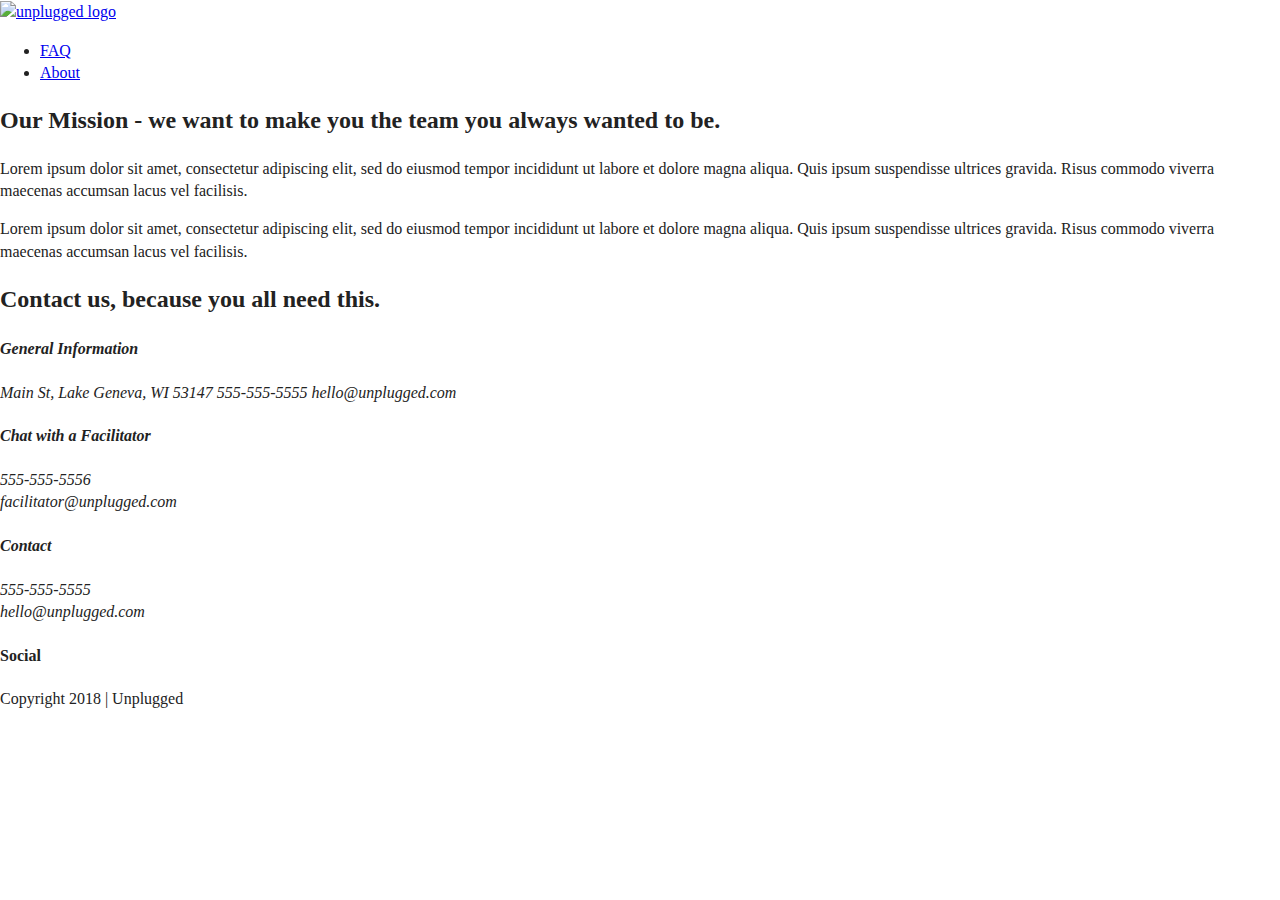
==== about/index.html @ f3791543 "updated about page" ====
<!DOCTYPE html>
<html class="no-js" lang="">
  <head>
    <meta charset="utf-8" />
    <title></title>
    <meta name="description" content="" />
    <meta name="viewport" content="width=device-width, initial-scale=1" />

    <meta property="og:title" content="" />
    <meta property="og:type" content="" />
    <meta property="og:url" content="" />
    <meta property="og:image" content="" />

    <link rel="manifest" href="../site.webmanifest" />
    <link rel="apple-touch-icon" href="../icon.png" />
    <!-- Place favicon.ico in the root directory -->

    <link rel="stylesheet" href="../css/normalize.css" />
    <link rel="stylesheet" href="../css/main.css" />

    <meta name="theme-color" content="#fafafa" />
  </head>

  <body>
    <!--[if lte IE 9]>
      <p class="browserupgrade">
        You are using an <strong>outdated</strong> browser. Please
        <a href="https://browsehappy.com/">upgrade your browser</a> to improve
        your experience and security.
      </p>
    <![endif]-->

    <!-- Add your site or application content here -->
    <header>
      <div class="content-wrapper">
        <a href="#">
          <img src="" alt="unplugged logo" />
        </a>
        <div class="header-divider"></div>
        <nav>
          <ul>
            <li><a href="../faq/index.html" target="_blank">FAQ</a></li>
            <li><a href="index.html">About</a></li>
          </ul>
        </nav>
      </div>
    </header>

    <main>
      <section class="mission">
        <div class="content-wrapper">
          <h2>
            Our Mission - we want to make you the team you always wanted to be.
          </h2>
          <div class="mission-content">
            <p>
              Lorem ipsum dolor sit amet, consectetur adipiscing elit, sed do
              eiusmod tempor incididunt ut labore et dolore magna aliqua. Quis
              ipsum suspendisse ultrices gravida. Risus commodo viverra maecenas
              accumsan lacus vel facilisis.
            </p>
            <p>
              Lorem ipsum dolor sit amet, consectetur adipiscing elit, sed do
              eiusmod tempor incididunt ut labore et dolore magna aliqua. Quis
              ipsum suspendisse ultrices gravida. Risus commodo viverra maecenas
              accumsan lacus vel facilisis.
            </p>
          </div>
        </div>
        <!-- mission content wrapper ends -->
      </section>
      <!-- contact-info -->

      <section class="map">
        <figure></figure>
      </section>

      <section class="contact-section">
        <div class="content-wrapper">
          <h2>Contact us, because you all need this.</h2>
          <address class="contact-content">
            <div>
              <h4>General Information</h4>
              <p>
                Main St, Lake Geneva, WI 53147 555-555-5555 hello@unplugged.com
              </p>
            </div>
            <div>
              <h4>Chat with a Facilitator</h4>
              <p>
                555-555-5556<br />
                facilitator@unplugged.com
              </p>
            </div>
          </address>
          <!-- contact-content div ends -->
        </div>
        <!-- contact content wrapper ends -->
      </section>
    </main>
    <!-- main wrapper -->

    <footer>
      <div class="content-wrapper">
        <div class="footer-content">
          <address class="contact">
            <h4>Contact</h4>
            <p>
              555-555-5555<br />
              hello@unplugged.com
            </p>
          </address>
          <div class="social">
            <h4>Social</h4>
            <div class="social-icons">
              <p>
                <a href="https://www.facebook.com/" target="_blank"></a>
              </p>
              <p>
                <a href="https://www.twitter.com/" target="_blank"></a>
              </p>
              <p>
                <a href="https://www.instagram.com/" target="_blank"></a>
              </p>
            </div>
          </div>
        </div>
        <!-- footer content ends -->
      </div>
      <!--footer content-wrapper ends-->
      <div class="copyright">
        <p>Copyright 2018 | Unplugged</p>
      </div>
    </footer>

    <!-- Add your site or application content here -->
    <script src="../js/vendor/modernizr-3.11.2.min.js"></script>
    <script src="../js/plugins.js"></script>
    <script src="../js/main.js"></script>

    <!-- Google Analytics: change UA-XXXXX-Y to be your site's ID. -->
    <script>
      window.ga = function () {
        ga.q.push(arguments);
      };
      ga.q = [];
      ga.l = +new Date();
      ga("create", "UA-XXXXX-Y", "auto");
      ga("set", "anonymizeIp", true);
      ga("set", "transport", "beacon");
      ga("send", "pageview");
    </script>
    <script src="https://www.google-analytics.com/analytics.js" async></script>
  </body>
</html>
---- css/main.css ----
/*! HTML5 Boilerplate v8.0.0 | MIT License | https://html5boilerplate.com/ */

/* main.css 2.1.0 | MIT License | https://github.com/h5bp/main.css#readme */
/*
 * What follows is the result of much research on cross-browser styling.
 * Credit left inline and big thanks to Nicolas Gallagher, Jonathan Neal,
 * Kroc Camen, and the H5BP dev community and team.
 */

/* ==========================================================================
   Base styles: opinionated defaults
   ========================================================================== */

html {
  color: #222;
  font-size: 1em;
  line-height: 1.4;
}

/*
 * Remove text-shadow in selection highlight:
 * https://twitter.com/miketaylr/status/12228805301
 *
 * Vendor-prefixed and regular ::selection selectors cannot be combined:
 * https://stackoverflow.com/a/16982510/7133471
 *
 * Customize the background color to match your design.
 */

::-moz-selection {
  background: #b3d4fc;
  text-shadow: none;
}

::selection {
  background: #b3d4fc;
  text-shadow: none;
}

/*
 * A better looking default horizontal rule
 */

hr {
  display: block;
  height: 1px;
  border: 0;
  border-top: 1px solid #ccc;
  margin: 1em 0;
  padding: 0;
}

/*
 * Remove the gap between audio, canvas, iframes,
 * images, videos and the bottom of their containers:
 * https://github.com/h5bp/html5-boilerplate/issues/440
 */

audio,
canvas,
iframe,
img,
svg,
video {
  vertical-align: middle;
}

/*
 * Remove default fieldset styles.
 */

fieldset {
  border: 0;
  margin: 0;
  padding: 0;
}

/*
 * Allow only vertical resizing of textareas.
 */

textarea {
  resize: vertical;
}

/* ==========================================================================
   Author's custom styles
   ========================================================================== */

/* ==========================================================================
   Helper classes
   ========================================================================== */

/*
 * Hide visually and from screen readers
 */

.hidden,
[hidden] {
  display: none !important;
}

/*
 * Hide only visually, but have it available for screen readers:
 * https://snook.ca/archives/html_and_css/hiding-content-for-accessibility
 *
 * 1. For long content, line feeds are not interpreted as spaces and small width
 *    causes content to wrap 1 word per line:
 *    https://medium.com/@jessebeach/beware-smushed-off-screen-accessible-text-5952a4c2cbfe
 */

.sr-only {
  border: 0;
  clip: rect(0, 0, 0, 0);
  height: 1px;
  margin: -1px;
  overflow: hidden;
  padding: 0;
  position: absolute;
  white-space: nowrap;
  width: 1px;
  /* 1 */
}

/*
 * Extends the .sr-only class to allow the element
 * to be focusable when navigated to via the keyboard:
 * https://www.drupal.org/node/897638
 */

.sr-only.focusable:active,
.sr-only.focusable:focus {
  clip: auto;
  height: auto;
  margin: 0;
  overflow: visible;
  position: static;
  white-space: inherit;
  width: auto;
}

/*
 * Hide visually and from screen readers, but maintain layout
 */

.invisible {
  visibility: hidden;
}

/*
 * Clearfix: contain floats
 *
 * For modern browsers
 * 1. The space content is one way to avoid an Opera bug when the
 *    `contenteditable` attribute is included anywhere else in the document.
 *    Otherwise it causes space to appear at the top and bottom of elements
 *    that receive the `clearfix` class.
 * 2. The use of `table` rather than `block` is only necessary if using
 *    `:before` to contain the top-margins of child elements.
 */

.clearfix::before,
.clearfix::after {
  content: " ";
  display: table;
}

.clearfix::after {
  clear: both;
}

/* ==========================================================================
   EXAMPLE Media Queries for Responsive Design.
   These examples override the primary ('mobile first') styles.
   Modify as content requires.
   ========================================================================== */

@media only screen and (min-width: 35em) {
  /* Style adjustments for viewports that meet the condition */
}

@media print,
  (-webkit-min-device-pixel-ratio: 1.25),
  (min-resolution: 1.25dppx),
  (min-resolution: 120dpi) {
  /* Style adjustments for high resolution devices */
}

/* ==========================================================================
   Print styles.
   Inlined to avoid the additional HTTP request:
   https://www.phpied.com/delay-loading-your-print-css/
   ========================================================================== */

@media print {
  *,
  *::before,
  *::after {
    background: #fff !important;
    color: #000 !important;
    /* Black prints faster */
    box-shadow: none !important;
    text-shadow: none !important;
  }

  a,
  a:visited {
    text-decoration: underline;
  }

  a[href]::after {
    content: " (" attr(href) ")";
  }

  abbr[title]::after {
    content: " (" attr(title) ")";
  }

  /*
   * Don't show links that are fragment identifiers,
   * or use the `javascript:` pseudo protocol
   */
  a[href^="#"]::after,
  a[href^="javascript:"]::after {
    content: "";
  }

  pre {
    white-space: pre-wrap !important;
  }

  pre,
  blockquote {
    border: 1px solid #999;
    page-break-inside: avoid;
  }

  /*
   * Printing Tables:
   * https://web.archive.org/web/20180815150934/http://css-discuss.incutio.com/wiki/Printing_Tables
   */
  thead {
    display: table-header-group;
  }

  tr,
  img {
    page-break-inside: avoid;
  }

  p,
  h2,
  h3 {
    orphans: 3;
    widows: 3;
  }

  h2,
  h3 {
    page-break-after: avoid;
  }
}
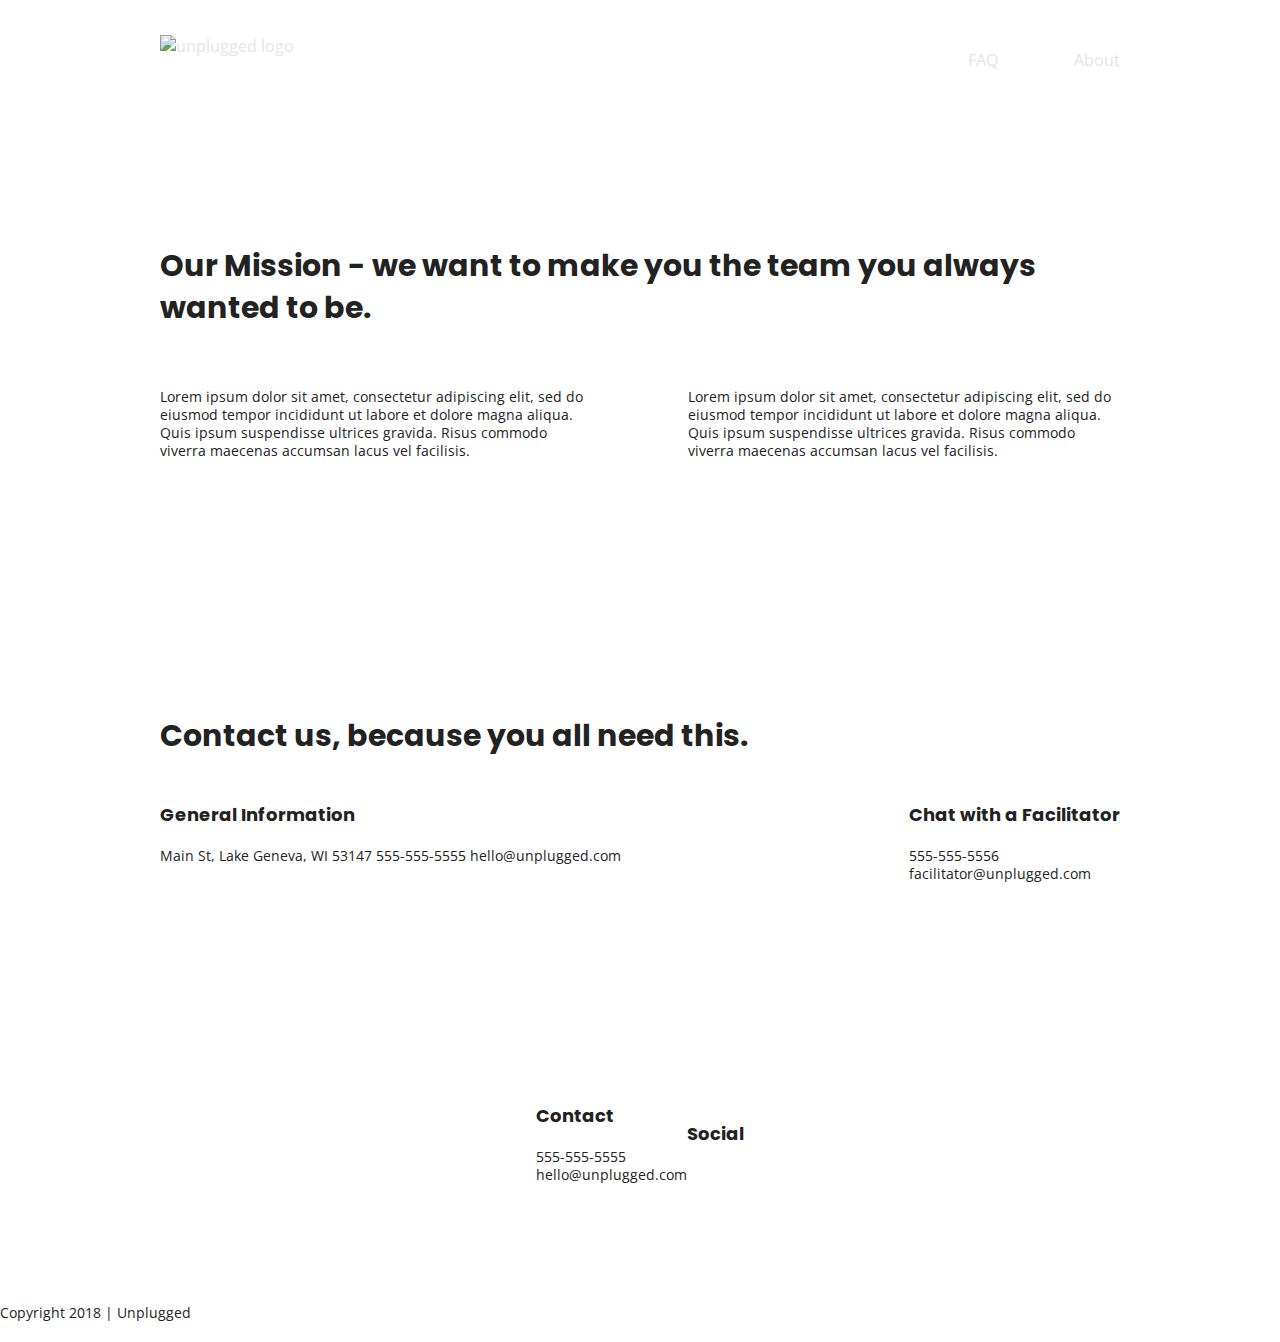
==== commit e6fdfb47: "added gloabal styles" ====
--- a/about/index.html
+++ b/about/index.html
@@ -19,6 +19,12 @@
     <link rel="stylesheet" href="../css/main.css" />
 
     <meta name="theme-color" content="#fafafa" />
+
+    <!-- Google Fonts -->
+    <link
+      href="https://fonts.googleapis.com/css?family=Open+Sans:400,700|Poppins:500,700"
+      rel="stylesheet"
+    />
   </head>
 
   <body>
--- a/css/main.css
+++ b/css/main.css
@@ -86,6 +86,253 @@
 /* ==========================================================================
    Author's custom styles
    ========================================================================== */
+
+/* General Styles */
+ 
+html {
+  font-size: 16px;
+}
+ 
+body {
+  font-family: 'Open Sans', sans-serif;
+  font-size: 16px;
+  text-align: left;
+}
+ 
+ul, 
+ol {
+  list-style-type: none;
+}
+ 
+a {
+	color: #e2e3ed;
+  text-decoration: none;
+}
+ 
+h2 {
+  font-family: 'Poppins', sans-serif;
+  font-size: 1.875em;
+}
+ 
+h3, 
+h4 {
+  font-family: 'Poppins', sans-serif;
+  margin: 20px 0;
+  font-size: 1.125em;
+}
+ 
+p {
+  font-size: .875em;
+  line-height: 1.285;
+}
+ 
+img {
+ 
+}
+ 
+figure {
+ 
+}
+ 
+address {
+  font-style: normal;
+}
+ 
+.content-wrapper {
+  width: 90%;
+  margin: 50px 0;
+}
+
+/* -------------------- Base Header - Footer Styles -------------------- */
+
+header,
+footer {
+  display: flex;
+  justify-content: center;
+  align-items: center;
+  flex-flow: row wrap;
+}
+
+header {
+  padding: 15px 0;
+}
+
+header .content-wrapper {
+  display: flex;
+  justify-content: center;
+  align-content: center;
+  flex-flow: row wrap;
+  margin: 0;
+}
+
+.header-divider {
+  width: 100%;
+  height: 1px;
+  margin: 10px 0 20px 0;
+}
+
+header nav {
+  display: flex;
+  justify-content: space-around;
+  align-items: center;
+  flex-flow: row wrap;
+  width: 60%;
+}
+
+header nav ul {
+  display: flex;
+  justify-content: space-around;
+  width: 100%;
+}
+
+footer {
+  flex-direction: column;
+}
+
+footer p {
+  margin: 0;
+}
+
+footer .content-wrapper {
+  display: flex;
+  justify-content: center;
+  align-content: center;
+  flex-flow: row wrap;
+  width: 55%;
+  margin: 50px 0;
+}
+
+footer .contact {
+  margin-bottom: 50px;
+}
+
+footer .social-icons {
+  display: flex;
+  justify-content: center;
+  align-items: center;
+}
+
+footer .social-icons p {
+  display: flex;
+  justify-content: center;
+  align-items: center;
+}
+
+footer .copyright {
+  margin: 20px 0;
+}
+
+/* -------------------- Mobile Styles - Homepage -------------------- */
+
+/* Hero Area */
+.hero-area {
+  display: flex;
+  justify-content: center;
+  flex-flow: row wrap;
+}
+
+/* Aside */
+
+aside {
+  display: flex;
+  justify-content: center;
+  align-items: center;
+  flex-flow: row wrap;
+}
+
+/* Features */
+
+.features {
+  display: flex;
+  justify-content: center;
+  flex-flow: row wrap;
+}
+
+.features h2 {
+  margin-bottom: 60px;
+}
+
+.features article {
+  width: 63%;
+  margin: 30px 0;
+}
+
+.features .features-items {
+  display: flex;
+  justify-content: center;
+  align-items: center;
+  flex-flow: row wrap;
+}
+
+.features p {
+  margin: 0;
+}
+
+/* Reviews */
+
+.reviews {
+  display: flex;
+  justify-content: center;
+  flex-flow: row wrap;
+}
+
+.reviews h2 {
+  margin-bottom: 40px;
+}
+
+.reviews h3 {
+  width: 55%;
+  margin: 20px 0;
+}
+
+/* ==========================================================================
+   About Page
+   ========================================================================== */
+
+.mission {
+  display: flex;
+  justify-content: center;
+  align-items: center;
+  flex-flow: row wrap;
+}
+
+.contact-section {
+  display: flex;
+  justify-content: center;
+  align-items: center;
+  flex-flow: row wrap;
+}
+
+.contact-content p {
+  margin: 0;
+}
+
+/* ==========================================================================
+   FAQ Page
+   ========================================================================== */
+
+.faq {
+  display: flex;
+  justify-content: center;
+  align-items: center;
+  flex-flow: row wrap;
+}
+
+.faq .content-wrapper {
+  margin: 50px 0 0 0;
+  display: flex;
+  justify-content: center;
+  align-items: center;
+  flex-flow: row wrap;
+}
+
+.faq h2 {
+  margin-bottom: 40px;
+}
+
+.faq-content {
+  margin-bottom: 50px;
+}
 
 /* ==========================================================================
    Helper classes
@@ -175,15 +422,188 @@
    Modify as content requires.
    ========================================================================== */
 
-@media only screen and (min-width: 35em) {
-  /* Style adjustments for viewports that meet the condition */
-}
-
-@media print,
-  (-webkit-min-device-pixel-ratio: 1.25),
-  (min-resolution: 1.25dppx),
-  (min-resolution: 120dpi) {
-  /* Style adjustments for high resolution devices */
+@media only screen and (min-width: 768px) {
+  /* General styles */
+  .content-wrapper {
+    max-width: 640px;
+    margin: 100px 0;
+  }
+
+  /* Header */
+
+  header {
+    justify-content: space-around;
+    padding: 33px 0;
+  }
+
+  header .content-wrapper {
+    width: 100%;
+    justify-content: space-between;
+  }
+
+  header nav {
+    width: 20%;
+  }
+
+  header nav ul {
+    justify-content: space-between;
+  }
+
+  .header-divider {
+    display: none;
+  }
+
+  /* Hero Area */
+
+  /* Aside */
+  aside .content-wrapper {
+    margin: 50px 0;
+    display: flex;
+    justify-content: space-between;
+    flex-flow: row wrap;
+  }
+
+  aside .content-wrapper .form-description,
+  aside .content-wrapper .form {
+    width: 40%;
+    margin: 0;
+  }
+
+  /* Features */
+
+  .features article {
+    display: flex;
+    justify-content: center;
+    align-items: center;
+    flex-flow: column wrap;
+    flex-basis: 50%;
+  }
+
+  .features .features-item-description {
+    width: 50%;
+  }
+
+  /* Reviews */
+  .reviews article {
+    display: flex;
+    justify-content: space-between;
+  }
+
+  .reviews article div {
+    width: 49%;
+  }
+
+  /* Footer */
+  footer .content-wrapper {
+    width: 65%;
+    margin: 100px 0;
+  }
+
+  .footer-content {
+    display: flex;
+    justify-content: space-between;
+    align-items: center;
+  }
+
+  footer .contact {
+    margin-bottom: 0;
+  }
+
+  footer .copyright {
+    width: 100%;
+  }
+
+  /* ==========================================================================
+        About Page
+        ========================================================================== */
+
+  .mission-content {
+    display: flex;
+    justify-content: space-between;
+    align-items: center;
+    padding-top: 20px;
+  }
+
+  .mission-content p {
+    width: 45%;
+  }
+
+  .contact-section .content-wrapper h2 {
+    width: 80%;
+  }
+
+  .contact-content {
+    display: flex;
+    justify-content: space-between;
+    align-items: flex-start;
+  }
+
+  /* ==========================================================================
+      FAQ Page
+      ========================================================================== */
+  .faq .content-wrapper {
+    justify-content: space-between;
+  }
+
+  .faq-content {
+    flex-basis: 40%;
+  }
+
+  .faq h2 {
+    width: 100%;
+  }
+}
+
+@media only screen and (min-width: 1200px) {
+  /*Desktop styles here */  
+    .content-wrapper {
+      max-width: 960px;
+    }
+
+    /* Hero */
+    .hero-area h1 {
+      width: 60%;
+    }
+
+    /* Aside */
+    aside .content-wrapper {
+      justify-content: space-around;
+    }
+
+    aside .content-wrapper .form-description,
+    aside .content-wrapper .form {
+      width: 30%;
+    }
+
+    /* Features */
+    .features h2 {
+      width: 90%;
+    }
+
+    .features article {
+      flex-basis: 33%;
+    }
+
+    /* Reviews */ 
+    .reviews article div {
+      width: 42%;
+    }
+
+    /* ==========================================================================
+    About Page
+    ========================================================================== */
+    .mission h2,
+    .contact-section .content-wrapper h2 {
+      width: 95%;
+    }
+
+    /* ==========================================================================
+    FAQ Page
+    ========================================================================== */
+    .faq h2 {
+      width: 100%;
+    }
+  }
 }
 
 /* ==========================================================================
@@ -260,4 +680,3 @@
     page-break-after: avoid;
   }
 }
-
